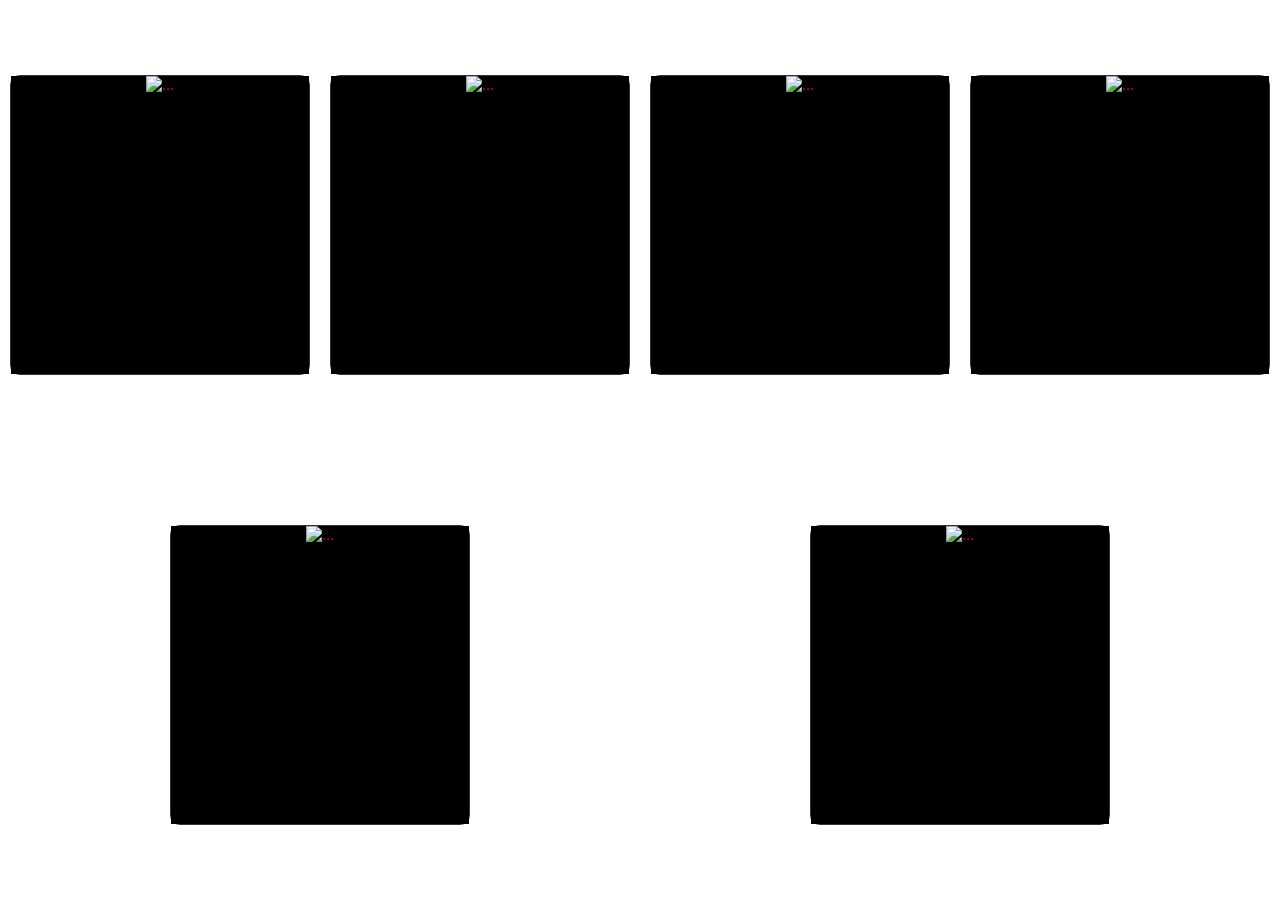
==== lessons_15-16/index.html @ b7346f64 "Добавлены новые папки и файлы" ====
<!DOCTYPE html>
<html lang="en">
<head>
    <meta charset="UTF-8">
    <meta name="viewport" content="width=device-width, initial-scale=1.0">
    <title>Document</title>

    <link rel="stylesheet" href="style.css">
</head>
<body>
    <!-- <div class="loader-container">
        <div class="loader"></div>
    </div> -->
    
    <div class="cont-box">
        <!-- 1 -->
    <div class="card">
        <div class="product">
            <img src="https://www.evgeniystepanov.ru/images-noutbook/remont-noutbuka-lenovo-thinkpad-x200-tablet.jpg" alt="...">
        </div>

        <div class="description">
            <h2>Thinkpad x200t</h2>

            <p>Lenovo ThinkPad X200: компактный бизнес-ноутбук 2008 года: 12.1-дюймовый экран, прочный корпус, отличная клавиатура, долгая автономность. Внутри Intel Core 2 Duo, до 8 ГБ ОЗУ, SSD. Ценится за ремонтопригодность и надёжность.</p>

            <a href="https://lk.hack-rnd.ru/auth/login?returnUrl=%2Fsettings%2Faccount">buy</a>
            </div>
        </div>
        <!-- 2 -->
            <div class="card">
        <div class="product">
            <img src="https://www.evgeniystepanov.ru/images-noutbook/remont-noutbuka-lenovo-thinkpad-x200-tablet.jpg" alt="...">
        </div>

        <div class="description">
            <h2>Thinkpad x200t</h2>

            <p>Lenovo ThinkPad X200: компактный бизнес-ноутбук 2008 года: 12.1-дюймовый экран, прочный корпус, отличная клавиатура, долгая автономность. Внутри Intel Core 2 Duo, до 8 ГБ ОЗУ, SSD. Ценится за ремонтопригодность и надёжность.</p>

            <a href="https://lk.hack-rnd.ru/auth/login?returnUrl=%2Fsettings%2Faccount">buy</a>
            </div>
        </div>
        <!-- 3 -->
            <div class="card">
        <div class="product">
            <img src="https://www.evgeniystepanov.ru/images-noutbook/remont-noutbuka-lenovo-thinkpad-x200-tablet.jpg" alt="...">
        </div>

        <div class="description">
            <h2>Thinkpad x200t</h2>

            <p>Lenovo ThinkPad X200: компактный бизнес-ноутбук 2008 года: 12.1-дюймовый экран, прочный корпус, отличная клавиатура, долгая автономность. Внутри Intel Core 2 Duo, до 8 ГБ ОЗУ, SSD. Ценится за ремонтопригодность и надёжность.</p>

            <a href="https://lk.hack-rnd.ru/auth/login?returnUrl=%2Fsettings%2Faccount">buy</a>
            </div>
        </div>
        <!-- 4 -->
            <div class="card">
        <div class="product">
            <img src="https://www.evgeniystepanov.ru/images-noutbook/remont-noutbuka-lenovo-thinkpad-x200-tablet.jpg" alt="...">
        </div>

        <div class="description">
            <h2>Thinkpad x200t</h2>

            <p>Lenovo ThinkPad X200: компактный бизнес-ноутбук 2008 года: 12.1-дюймовый экран, прочный корпус, отличная клавиатура, долгая автономность. Внутри Intel Core 2 Duo, до 8 ГБ ОЗУ, SSD. Ценится за ремонтопригодность и надёжность.</p>

            <a href="https://lk.hack-rnd.ru/auth/login?returnUrl=%2Fsettings%2Faccount">buy</a>
            </div>
        </div>
        <!-- 5 -->
            <div class="card">
        <div class="product">
            <img src="https://www.evgeniystepanov.ru/images-noutbook/remont-noutbuka-lenovo-thinkpad-x200-tablet.jpg" alt="...">
        </div>

        <div class="description">
            <h2>Thinkpad x200t</h2>

            <p>Lenovo ThinkPad X200: компактный бизнес-ноутбук 2008 года: 12.1-дюймовый экран, прочный корпус, отличная клавиатура, долгая автономность. Внутри Intel Core 2 Duo, до 8 ГБ ОЗУ, SSD. Ценится за ремонтопригодность и надёжность.</p>

            <a href="https://lk.hack-rnd.ru/auth/login?returnUrl=%2Fsettings%2Faccount">buy</a>
            </div>
        </div>
        <!-- 6 -->
            <div class="card">
        <div class="product">
            <img src="https://www.evgeniystepanov.ru/images-noutbook/remont-noutbuka-lenovo-thinkpad-x200-tablet.jpg" alt="...">
        </div>

        <div class="description">
            <h2>Thinkpad x200t</h2>

            <p>Lenovo ThinkPad X200: компактный бизнес-ноутбук 2008 года: 12.1-дюймовый экран, прочный корпус, отличная клавиатура, долгая автономность. Внутри Intel Core 2 Duo, до 8 ГБ ОЗУ, SSD. Ценится за ремонтопригодность и надёжность.</p>

            <a href="https://lk.hack-rnd.ru/auth/login?returnUrl=%2Fsettings%2Faccount">buy</a>
            </div>
        </div>
    </div>
</body>
</html>
---- lessons_15-16/style.css ----
*{
    padding: 0px;
    margin: 0px;
    box-sizing: border-box;
}

.loader-container{
    width: 100vw;
    height: 100vh;
    background-color: black;
}

.loader {
    width: 10px;
    height: 10px;
    margin: auto;

    position: relative;
    top: 50%;

    animation: loader 1s ease infinite;
}


@keyframes loader{
    0%, 100% {
        box-shadow: -10px 15px 0 #fff, 10px 15px 0 #ffffff33, 10px
        36px 0 #ffffff33, -10px 36px 0 #ffffff33;        
    }

    25%{
        box-shadow: 10px 15px 0 #ffffff33, -10px 15px 0 #fff, -10px
        36px 0 #ffffff33, 10px 36px 0 #ffffff33;  
    }

    50%{
        box-shadow: -10px 15px 0 #ffffff33, 10 15px 0 #ffffff33, 10px 36px 0 #fff, -10 36px 0 #ffffff33;
    }

    75%{
        box-shadow: -10px 15px 0 #ffffff33, 10px 15px 0 #ffffff33, 10px 36px 0 #ffffff33, -10 36px 0 #fff;
    }
}

/* 2 задание */
.cont-box{
    width: 100vw;
    height: 100vh;
    display: flex;
    align-items: center;
    justify-content: center;

    flex-wrap: wrap;
}

.card{
    width: 300px;
    height: 300px;
    margin: 2rem auto;
    position: relative;
    border: 1px solid #363535;
    border-radius: 10px;
    perspective: 800px;
}

.product, .description{
    width: 100%;
    height: 100%;
    position: absolute;
    top: 0;
    left: 0;
    text-align: center;
    backface-visibility: hidden;
    background: #000000;
    transition: 1s;
    /* perspective: 800px; */
    color: rgb(172, 21, 21);
}

.product img{
    width: 100%;
    height: 100%;
}


.description{
    display: flex;
    flex-direction: column;
    gap: 1.25rem;
    align-items: center;
    justify-content: center;
    border-radius: 10px;
    padding: 1rem;
    font-family: Snell Roundhand, cursive;

    transform: rotateY(180deg);
}

.description a{
    padding: 10px 30px;
    margin-top: 2rem;
    text-decoration: none;
    text-transform: uppercase;
    color: #000000;
    background: rgb(210, 14, 14);
    border-radius: 5px;
    font-weight: bold;

}

.card:hover .product {
    transform: rotateY(180deg);
}

.card:hover .description {
    transform: rotateY(360deg);
}
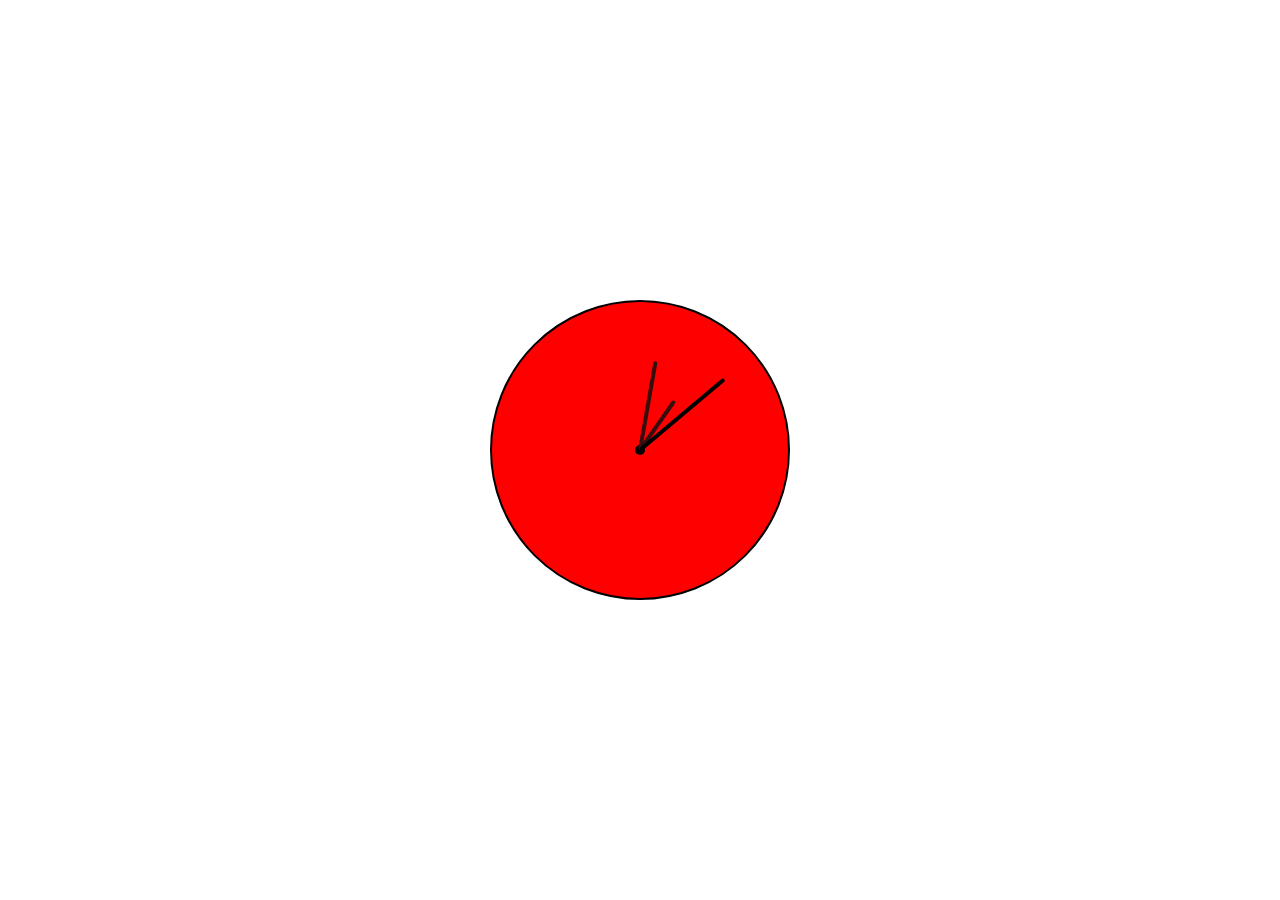
==== commit 68f8f561: "Добавил домашку номер 5" ====
--- a/lessons_15-16/index.html
+++ b/lessons_15-16/index.html
@@ -12,8 +12,8 @@
         <div class="loader"></div>
     </div> -->
     
-    <div class="cont-box">
-        <!-- 1 -->
+    <!-- <div class="cont-box">
+
     <div class="card">
         <div class="product">
             <img src="https://www.evgeniystepanov.ru/images-noutbook/remont-noutbuka-lenovo-thinkpad-x200-tablet.jpg" alt="...">
@@ -27,7 +27,7 @@
             <a href="https://lk.hack-rnd.ru/auth/login?returnUrl=%2Fsettings%2Faccount">buy</a>
             </div>
         </div>
-        <!-- 2 -->
+
             <div class="card">
         <div class="product">
             <img src="https://www.evgeniystepanov.ru/images-noutbook/remont-noutbuka-lenovo-thinkpad-x200-tablet.jpg" alt="...">
@@ -41,7 +41,7 @@
             <a href="https://lk.hack-rnd.ru/auth/login?returnUrl=%2Fsettings%2Faccount">buy</a>
             </div>
         </div>
-        <!-- 3 -->
+
             <div class="card">
         <div class="product">
             <img src="https://www.evgeniystepanov.ru/images-noutbook/remont-noutbuka-lenovo-thinkpad-x200-tablet.jpg" alt="...">
@@ -55,7 +55,7 @@
             <a href="https://lk.hack-rnd.ru/auth/login?returnUrl=%2Fsettings%2Faccount">buy</a>
             </div>
         </div>
-        <!-- 4 -->
+
             <div class="card">
         <div class="product">
             <img src="https://www.evgeniystepanov.ru/images-noutbook/remont-noutbuka-lenovo-thinkpad-x200-tablet.jpg" alt="...">
@@ -69,7 +69,7 @@
             <a href="https://lk.hack-rnd.ru/auth/login?returnUrl=%2Fsettings%2Faccount">buy</a>
             </div>
         </div>
-        <!-- 5 -->
+
             <div class="card">
         <div class="product">
             <img src="https://www.evgeniystepanov.ru/images-noutbook/remont-noutbuka-lenovo-thinkpad-x200-tablet.jpg" alt="...">
@@ -83,7 +83,7 @@
             <a href="https://lk.hack-rnd.ru/auth/login?returnUrl=%2Fsettings%2Faccount">buy</a>
             </div>
         </div>
-        <!-- 6 -->
+   
             <div class="card">
         <div class="product">
             <img src="https://www.evgeniystepanov.ru/images-noutbook/remont-noutbuka-lenovo-thinkpad-x200-tablet.jpg" alt="...">
@@ -97,6 +97,24 @@
             <a href="https://lk.hack-rnd.ru/auth/login?returnUrl=%2Fsettings%2Faccount">buy</a>
             </div>
         </div>
+    </div> -->
+
+
+        <!-- <div class="cont">
+            <div class="door left-door"></div>
+            <div class="door right-door"></div>
+            <div class="text-hello">HELLO</div>
+        </div>
+    </div>  -->
+
+    <div class="container-clock">
+        <div class="container">
+            <div class="center"></div>
+
+            <div class="hand hour-hand"></div>
+            <div class="hand minute-hand"></div>
+            <div class="hand second-hand"></div>
+        </div>
     </div>
 </body>
 </html>
--- a/lessons_15-16/style.css
+++ b/lessons_15-16/style.css
@@ -114,4 +114,134 @@
 
 .card:hover .description {
     transform: rotateY(360deg);
+}
+
+/* 3 */
+
+.container-door{
+    display: flex;
+    align-items: center;
+    justify-content: center;
+    height: 100vh;
+    background-color: rgb(126, 43, 57);
+}
+
+.container-door .cont{
+    position: relative;
+    width: 700px;
+    height: 180px;
+    background-color: rgb(236, 192, 192);
+    perspective: 1200px;
+}
+
+.container-door .door{
+    position:absolute;
+    top: 0;
+    height: 100%;
+    width: 50%;
+    background-color: red ;
+    border-top: 6px solid black;
+    border-bottom: 6px solid black;
+    transform-style: preserve-3d;
+    transition: transform 0.8s linear;
+
+}
+
+.container-door .left-door{
+    left: 0;
+    transform-origin: left center;
+    border-right: 6px solid black;
+}
+
+.container-door .right-door{
+    right: 0;
+    transform-origin: right center;
+    border-left: 6px solid black;
+}
+
+.container-door .cont:hover .left-door{
+    transform: translateX(-18%) rotateY(45deg);
+}
+.container-door .cont:hover .right-door{
+    transform: translate(18%) rotateY(-45deg);
+}
+
+/* 4 */
+
+/* 4 */
+
+.container-clock {
+    display: flex;
+    align-items: center;
+    justify-content: center;
+    height: 100vh;
+    background-color: white;
+}
+
+.container {
+    position: relative;
+    width: 300px;
+    height: 300px;
+    border: 2px solid black;
+    border-radius: 50%;
+    background-color: red;
+}
+
+.container .center{
+    width: 10px;
+    height: 10px;
+    position: absolute;
+    top: 50%;
+    left: 50%;
+    border-radius: 50%;
+    transform: translate(-50%, -50%);
+    background-color: black;
+}
+
+.container-clock .hand{
+    position: absolute;
+    bottom: 50%;
+    left: 50%;
+    width: 4px;
+    background-color: rgb(56, 13, 13);
+    border-radius: 2px;
+    transform-origin: bottom center;
+}
+
+.container-clock .minute-hand {
+    height: 90px;
+    transform: translateX(-50%) rotate(10deg);
+}
+
+.container-clock .hour-hand {
+    height: 60px;
+    transform: translateX(-50%) rotate(35deg);
+    /* Добавили имя анимации rotate-minutes */
+    animation: rotate-minutes 60s linear infinite;
+}
+
+.container-clock .second-hand {
+    height: 110px;
+    background-color: #000000;
+    transform: translateX(-50%) rotate(50deg);
+    /* Добавили имя анимации rotate-second */
+    animation: rotate-second 30s linear infinite;
+} 
+
+@keyframes rotate-minutes {
+    from {
+        transform: translateX(-50%) rotate(0deg);
+    }
+    to {
+        transform: translateX(-50%) rotate(360deg);
+    }
+}
+
+@keyframes rotate-second {
+    from {
+        transform: translateX(-50%) rotate(0deg);
+    }
+    to {
+        transform: translateX(-50%) rotate(360deg);
+    }
 }
